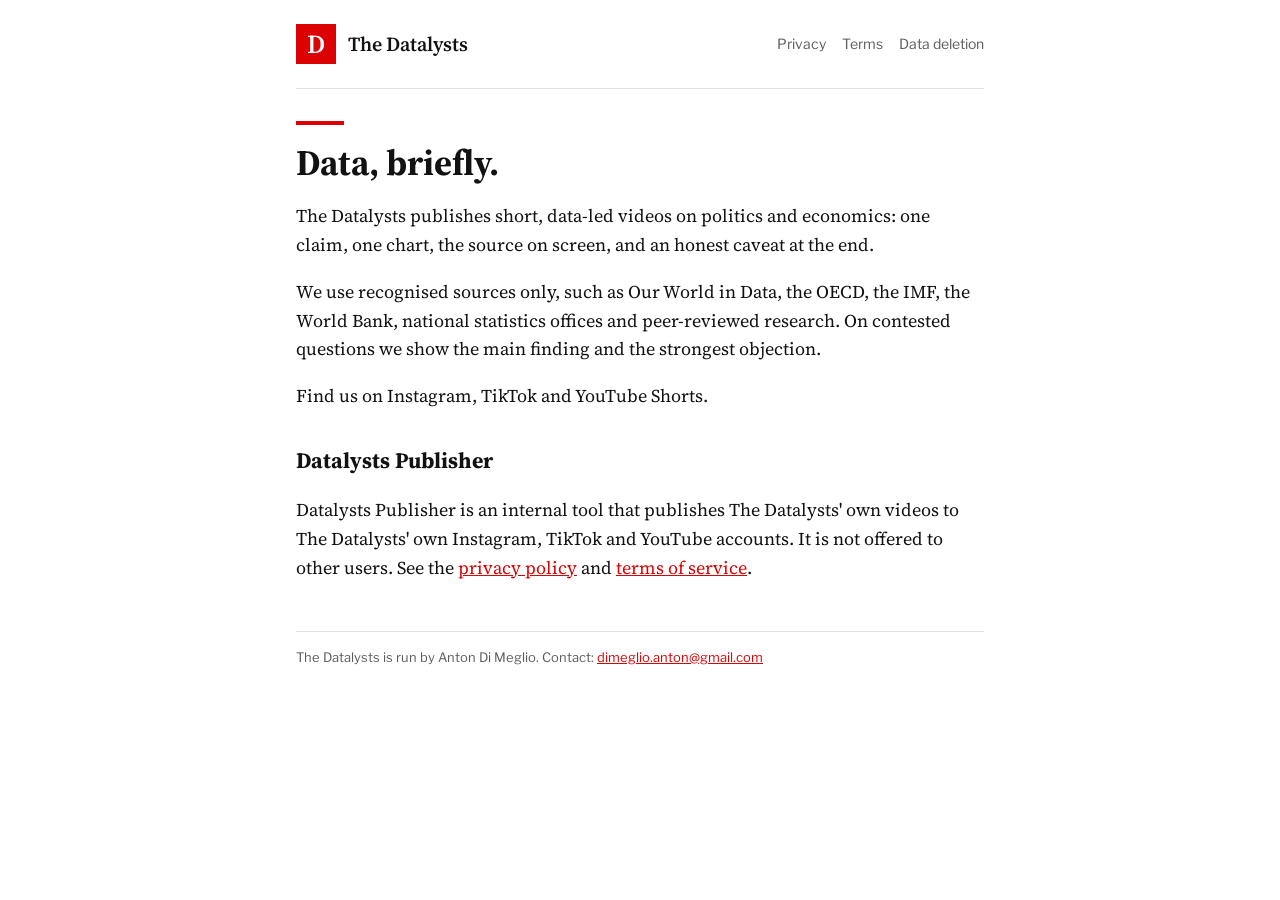
==== index.html @ c80f6ed8 "Add site with privacy policy, terms, data deletion and OAuth callback Co-Authored-By: Claude Opus 5." ====
<!doctype html>
<html lang="en-GB">
<head>
<meta charset="utf-8">
<meta name="viewport" content="width=device-width, initial-scale=1">
<title>Home | The Datalysts</title>
<link rel="stylesheet" href="assets/style.css">
</head>
<body>
<div class="wrap">
<header>
  <a class="mark" href="" aria-label="The Datalysts home">D</a>
  <a class="brand" href="">The Datalysts</a>
  <nav><a href="privacy/">Privacy</a><a href="terms/">Terms</a><a href="data-deletion/">Data deletion</a></nav>
</header>
<main>
<h1>Data, briefly.</h1>
<p>The Datalysts publishes short, data-led videos on politics and economics: one claim, one chart, the source on screen, and an honest caveat at the end.</p>
<p>We use recognised sources only, such as Our World in Data, the OECD, the IMF, the World Bank, national statistics offices and peer-reviewed research. On contested questions we show the main finding and the strongest objection.</p>
<p>Find us on Instagram, TikTok and YouTube Shorts.</p>
<h2>Datalysts Publisher</h2>
<p>Datalysts Publisher is an internal tool that publishes The Datalysts' own videos to The Datalysts' own Instagram, TikTok and YouTube accounts. It is not offered to other users. See the <a href="privacy/">privacy policy</a> and <a href="terms/">terms of service</a>.</p>
</main>
<footer>The Datalysts is run by Anton Di Meglio. Contact: <a href="mailto:dimeglio.anton@gmail.com">dimeglio.anton@gmail.com</a></footer>
</div>
</body>
</html>
---- assets/style.css ----
@import url("https://fonts.googleapis.com/css2?family=Libre+Franklin:wght@400;600&family=Source+Serif+4:opsz,wght@8..60,400;8..60,600&display=swap");

:root {
  --surface: #ffffff;
  --ink: #121212;
  --muted: #5c5c5c;
  --rule: #e2e2e2;
  --red: #dc0103;
}
@media (prefers-color-scheme: dark) {
  :root {
    --surface: #121212;
    --ink: #f2f2f2;
    --muted: #a8a8a8;
    --rule: #333333;
  }
}
* { box-sizing: border-box; }
html { background: var(--surface); }
body {
  margin: 0;
  background: var(--surface);
  color: var(--ink);
  font: 18px/1.6 "Source Serif 4", Georgia, serif;
}
.wrap { max-width: 720px; margin: 0 auto; padding: 0 16px 64px; }
header {
  display: flex; align-items: center; gap: 12px;
  padding: 24px 0; border-bottom: 1px solid var(--rule); margin-bottom: 32px;
}
.mark {
  width: 40px; height: 40px; background: var(--red); color: #fff;
  display: flex; align-items: center; justify-content: center;
  font: 600 26px/1 "Source Serif 4", Georgia, serif; text-decoration: none;
}
.brand { font: 600 20px/1.2 "Source Serif 4", Georgia, serif; color: var(--ink); text-decoration: none; }
nav { margin-left: auto; font: 400 14px/1 "Libre Franklin", Arial, sans-serif; }
nav a { color: var(--muted); text-decoration: none; margin-left: 16px; }
nav a:hover { color: var(--red); }
h1 { font-size: 36px; line-height: 1.2; margin: 0 0 8px; }
h1::before { content: ""; display: block; width: 48px; height: 4px; background: var(--red); margin-bottom: 16px; }
h2 { font-size: 22px; margin: 32px 0 8px; }
.meta { font: 400 14px/1.4 "Libre Franklin", Arial, sans-serif; color: var(--muted); margin-bottom: 24px; }
a { color: var(--red); }
footer {
  border-top: 1px solid var(--rule); margin-top: 48px; padding-top: 16px;
  font: 400 13px/1.5 "Libre Franklin", Arial, sans-serif; color: var(--muted);
}
@media (max-width: 480px) {
  nav a { margin-left: 10px; }
  h1 { font-size: 28px; }
}
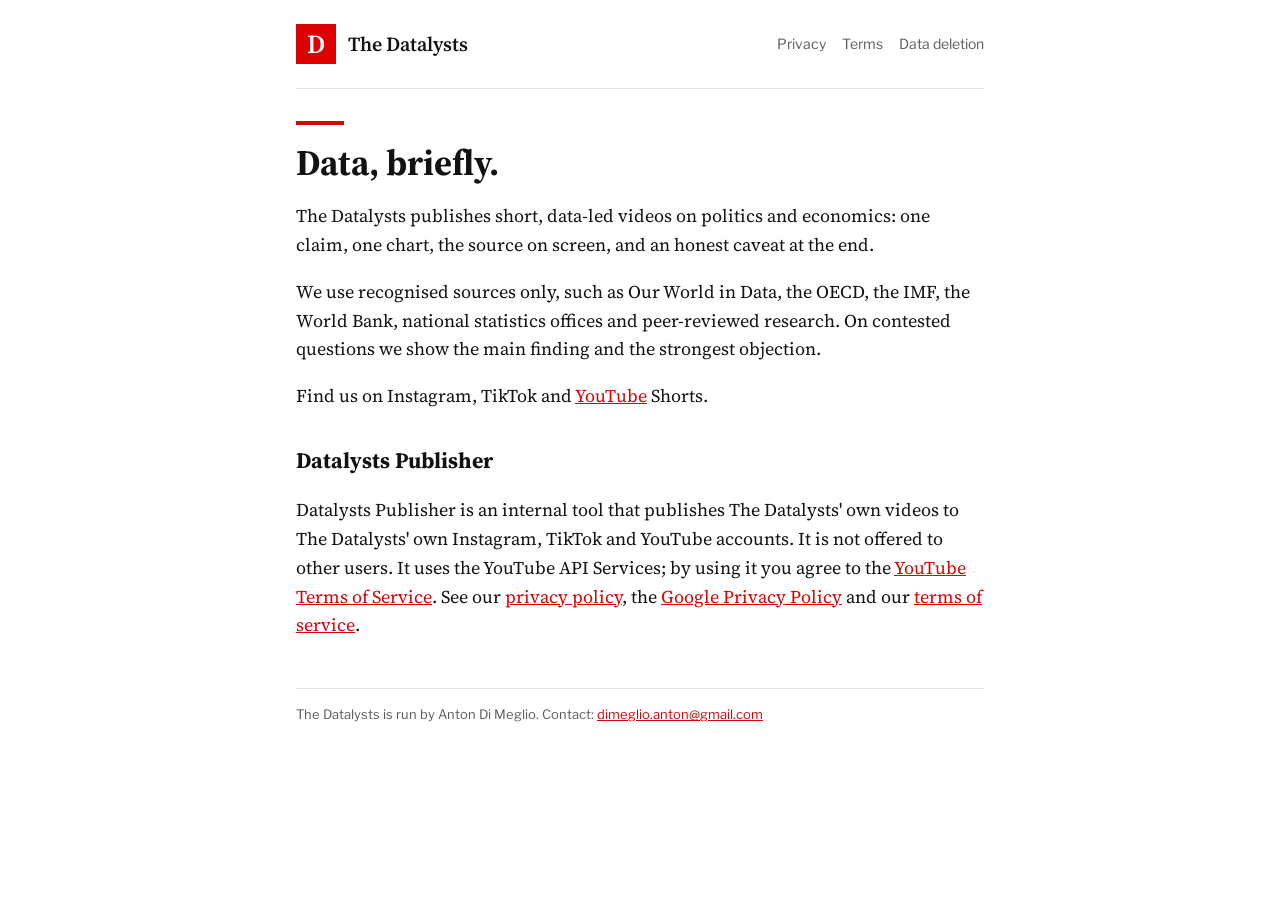
==== commit e635865f: "Add YouTube API Services disclosures required for the API audit Co-Authored-By: Claude Opus 5.5 <nor" ====
--- a/index.html
+++ b/index.html
@@ -17,9 +17,9 @@
 <h1>Data, briefly.</h1>
 <p>The Datalysts publishes short, data-led videos on politics and economics: one claim, one chart, the source on screen, and an honest caveat at the end.</p>
 <p>We use recognised sources only, such as Our World in Data, the OECD, the IMF, the World Bank, national statistics offices and peer-reviewed research. On contested questions we show the main finding and the strongest objection.</p>
-<p>Find us on Instagram, TikTok and YouTube Shorts.</p>
+<p>Find us on Instagram, TikTok and <a href="https://www.youtube.com/@thedatalysts">YouTube</a> Shorts.</p>
 <h2>Datalysts Publisher</h2>
-<p>Datalysts Publisher is an internal tool that publishes The Datalysts' own videos to The Datalysts' own Instagram, TikTok and YouTube accounts. It is not offered to other users. See the <a href="privacy/">privacy policy</a> and <a href="terms/">terms of service</a>.</p>
+<p>Datalysts Publisher is an internal tool that publishes The Datalysts' own videos to The Datalysts' own Instagram, TikTok and YouTube accounts. It is not offered to other users. It uses the YouTube API Services; by using it you agree to the <a href="https://www.youtube.com/t/terms">YouTube Terms of Service</a>. See our <a href="privacy/">privacy policy</a>, the <a href="https://policies.google.com/privacy">Google Privacy Policy</a> and our <a href="terms/">terms of service</a>.</p>
 </main>
 <footer>The Datalysts is run by Anton Di Meglio. Contact: <a href="mailto:dimeglio.anton@gmail.com">dimeglio.anton@gmail.com</a></footer>
 </div>
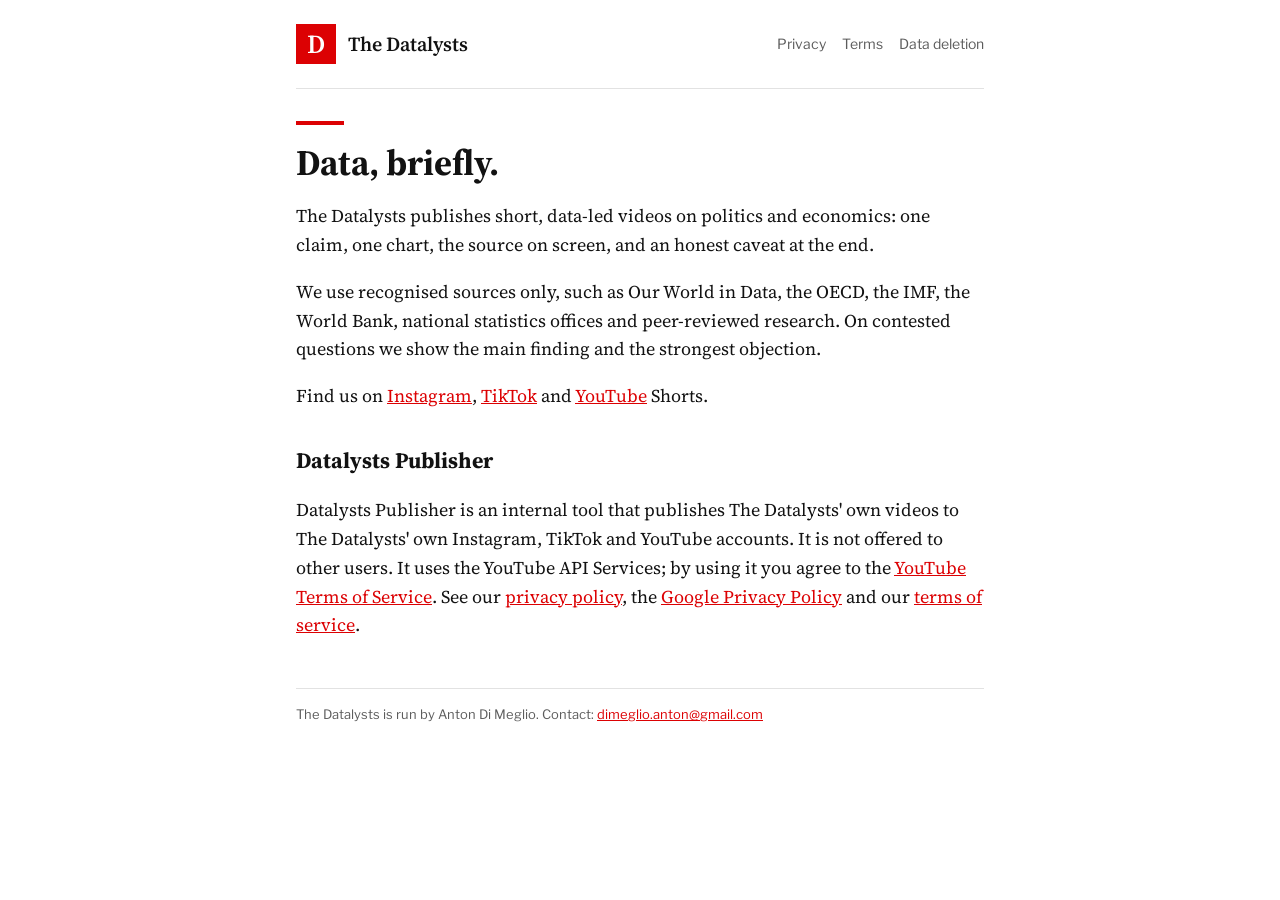
==== commit 7e5a1fb6: "Link all three social accounts on the home page Co-Authored-By: Claude Opus 5.5 <noreply@anthropic.c" ====
--- a/index.html
+++ b/index.html
@@ -17,7 +17,7 @@
 <h1>Data, briefly.</h1>
 <p>The Datalysts publishes short, data-led videos on politics and economics: one claim, one chart, the source on screen, and an honest caveat at the end.</p>
 <p>We use recognised sources only, such as Our World in Data, the OECD, the IMF, the World Bank, national statistics offices and peer-reviewed research. On contested questions we show the main finding and the strongest objection.</p>
-<p>Find us on Instagram, TikTok and <a href="https://www.youtube.com/@thedatalysts">YouTube</a> Shorts.</p>
+<p>Find us on <a href="https://www.instagram.com/thedatalysts/">Instagram</a>, <a href="https://www.tiktok.com/@the.datalysts">TikTok</a> and <a href="https://www.youtube.com/@thedatalysts">YouTube</a> Shorts.</p>
 <h2>Datalysts Publisher</h2>
 <p>Datalysts Publisher is an internal tool that publishes The Datalysts' own videos to The Datalysts' own Instagram, TikTok and YouTube accounts. It is not offered to other users. It uses the YouTube API Services; by using it you agree to the <a href="https://www.youtube.com/t/terms">YouTube Terms of Service</a>. See our <a href="privacy/">privacy policy</a>, the <a href="https://policies.google.com/privacy">Google Privacy Policy</a> and our <a href="terms/">terms of service</a>.</p>
 </main>
